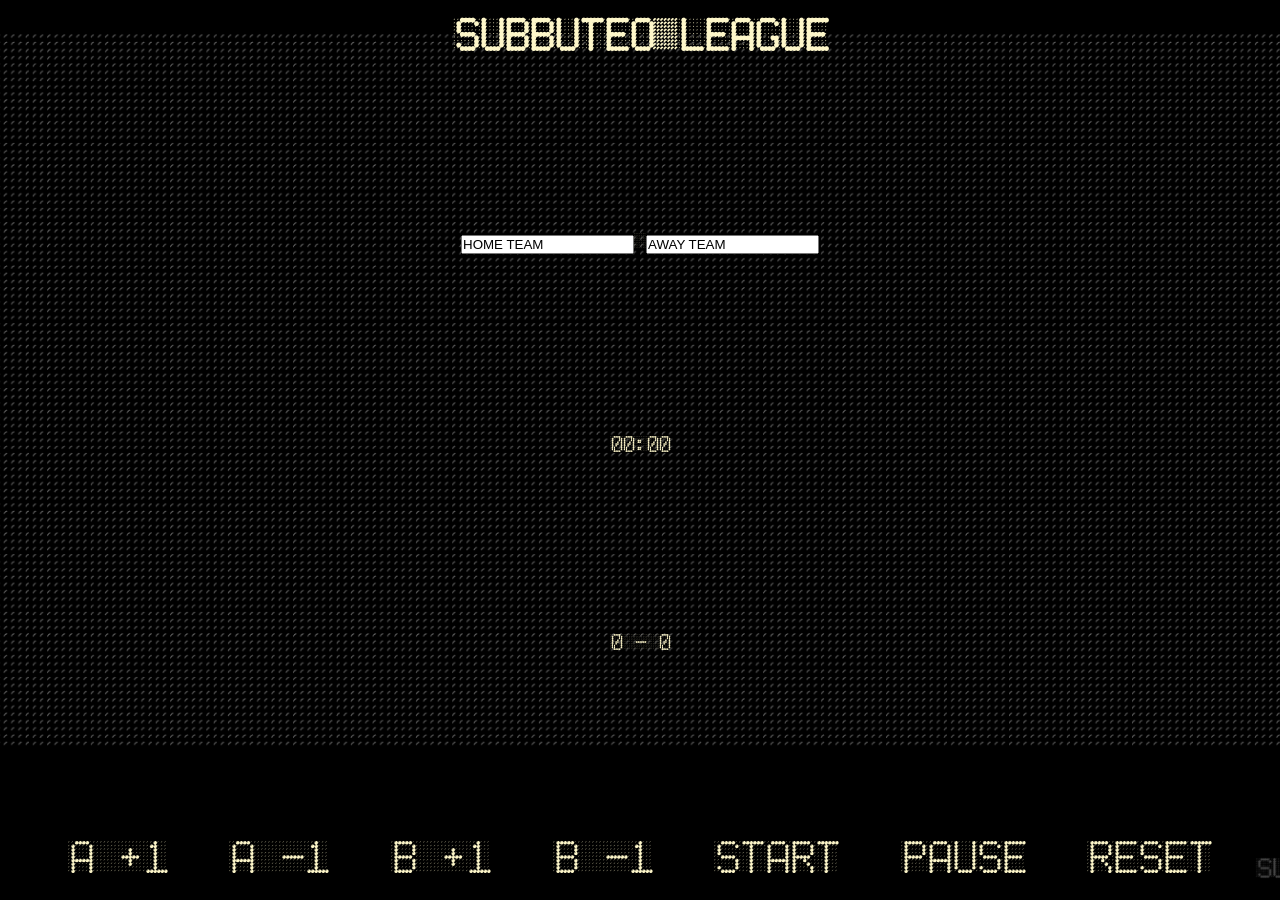
==== index.html @ 5cb51c79 "Add files via upload" ====
<!DOCTYPE html>
<html lang="en">
<head>
  <meta charset="UTF-8" />
  <meta name="viewport" content="width=device-width, initial-scale=1.0" />
  <title>Subbuteo Scoreboard</title>
  <meta name="theme-color" content="#000000" />
  <link rel="manifest" href="manifest.json" />
  <link rel="icon" href="icon-192.png" />
  <style>
    @font-face {
      font-family: 'LEDReversed';
      src: url('LED_BOARD_REVERSED.ttf') format('truetype');
    }

    * {
      box-sizing: border-box;
      margin: 0;
      padding: 0;
    }

    html, body {
      height: 100vh;
      width: 100vw;
      background: black url('background.png') no-repeat center center fixed;
      background-size: cover;
      font-family: 'LEDReversed', monospace;
      color: #fdf6c9;
      display: flex;
      flex-direction: column;
      justify-content: space-between;
      align-items: center;
      overflow: hidden;
    }

    #scoreboard {
      display: flex;
      flex-direction: column;
      align-items: center;
      justify-content: space-between;
      width: 100vw;
      height: 100vh;
      padding: 2vh;
    }

    .controls {
      display: flex;
      flex-wrap: wrap;
      justify-content: center;
      gap: 2vw;
    }

    button {
      font-size: 3.5vh;
      padding: 1vh 2vh;
      background: transparent;
      border: none;
      color: #fdf6c9;
      font-family: 'LEDReversed', monospace;
    }
  </style>
</head>
<body>
  <div id="scoreboard">
    <h1>SUBBUTEO LEAGUE</h1>
    <div>
      <input type="text" value="HOME TEAM" maxlength="15" />
      <input type="text" value="AWAY TEAM" maxlength="15" />
    </div>
    <div>
      <span>00:00</span>
    </div>
    <div>
      <span>0</span> - <span>0</span>
    </div>
    <div class="controls">
      <button>A +1</button>
      <button>A -1</button>
      <button>B +1</button>
      <button>B -1</button>
      <button>Start</button>
      <button>Pause</button>
      <button>Reset</button>
    </div>
  </div>
</body>
</html>
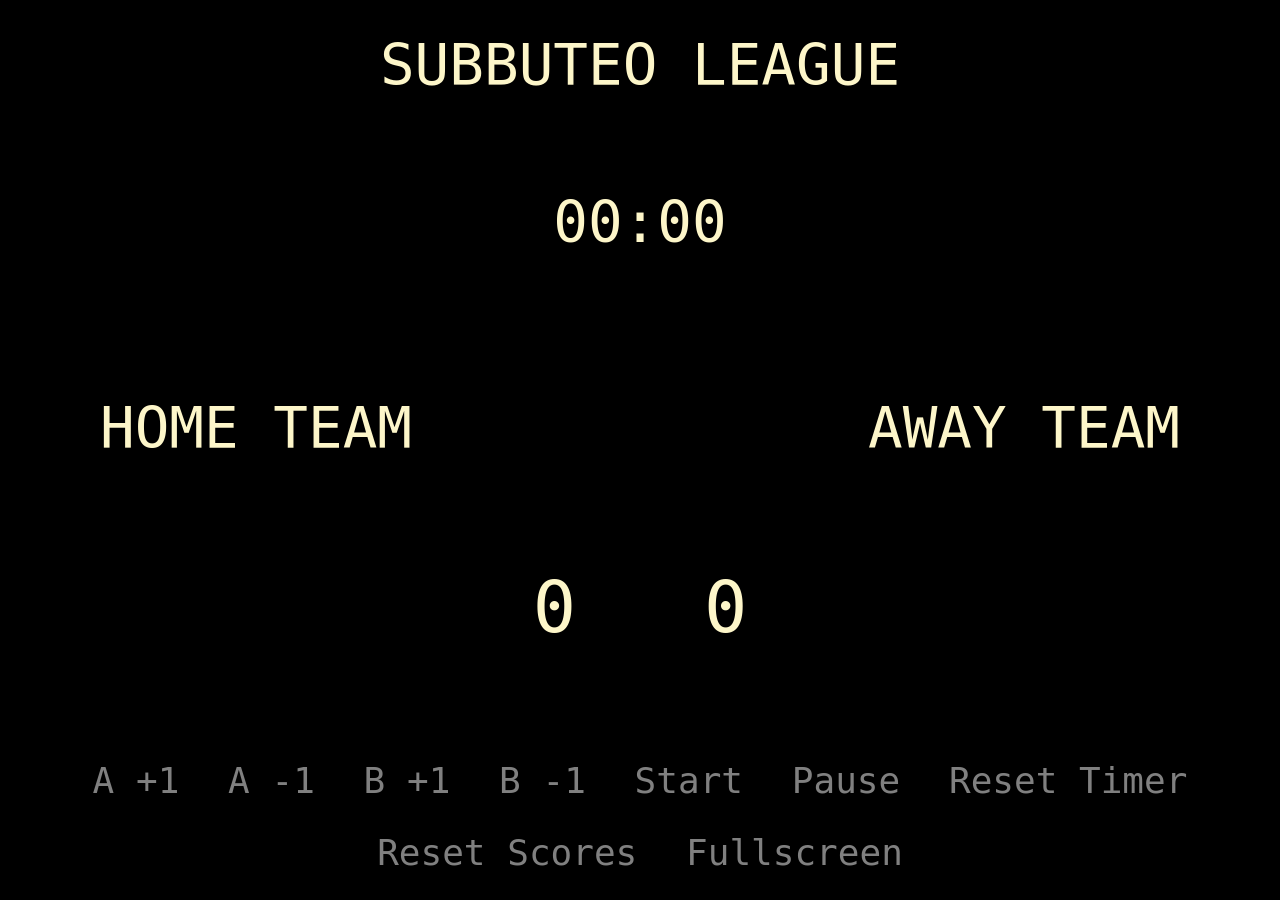
==== commit b8b223a0: "Update index.html" ====
--- a/index.html
+++ b/index.html
@@ -1,87 +1,238 @@
 <!DOCTYPE html>
 <html lang="en">
 <head>
-  <meta charset="UTF-8" />
-  <meta name="viewport" content="width=device-width, initial-scale=1.0" />
-  <title>Subbuteo Scoreboard</title>
-  <meta name="theme-color" content="#000000" />
-  <link rel="manifest" href="manifest.json" />
-  <link rel="icon" href="icon-192.png" />
+    <meta charset="UTF-8">
+  <meta name="viewport" content="width=device-width, initial-scale=1.0, maximum-scale=1.0, user-scalable=no">
+  <title>subbuteostadium.com scoreboard</title>
   <style>
     @font-face {
-      font-family: 'LEDReversed';
-      src: url('LED_BOARD_REVERSED.ttf') format('truetype');
-    }
+  font-family: 'LEDReversed';
+  src: url('https://cdn.shopify.com/s/files/1/0267/8394/0713/files/LED_BOARD_REVERSED.ttf?v=1748448612') format('truetype');
+  font-weight: normal;
+  font-style: normal;
+  font-display: swap;
+}
 
     * {
       box-sizing: border-box;
+    }
+
+    html, body {
       margin: 0;
       padding: 0;
-    }
-
-    html, body {
+      width: 100%;
       height: 100vh;
-      width: 100vw;
-      background: black url('background.png') no-repeat center center fixed;
+      overflow: hidden;
+      position: fixed;
+      background: black url('https://cdn.shopify.com/s/files/1/0267/8394/0713/files/Back_ground_plain.png?v=1748466804') no-repeat center center fixed;
       background-size: cover;
       font-family: 'LEDReversed', monospace;
-      color: #fdf6c9;
-      display: flex;
-      flex-direction: column;
-      justify-content: space-between;
-      align-items: center;
-      overflow: hidden;
-    }
-
-    #scoreboard {
+      color: #fdf6c9;}
+
+    #overlay {
+      position: absolute;
+      top: 0;
+      left: 0;
+      width: 100vw;
+      height: 100vh;
       display: flex;
       flex-direction: column;
       align-items: center;
       justify-content: space-between;
+      padding: 2vh;
+    }
+
+    .header {
+      font-size: 8vh;
+      text-align: center;
+    }
+
+    #timerDisplay {
+      font-size: 8vh;
+      margin-top: 1vh;
+    }
+
+    .teams {
+      display: flex;
+      justify-content: space-between;
       width: 100vw;
-      height: 100vh;
-      padding: 2vh;
-    }
-
-    .controls {
-      display: flex;
-      flex-wrap: wrap;
-      justify-content: center;
-      gap: 2vw;
-    }
-
-    button {
-      font-size: 3.5vh;
-      padding: 1vh 2vh;
+      font-size: 8vh;
+    }
+
+    .teams input {
       background: transparent;
       border: none;
       color: #fdf6c9;
+      font-size: 6.4vh;
       font-family: 'LEDReversed', monospace;
+      text-align: center;
+      width: 40vw;
+      max-width: 40vw;
+      overflow: hidden;
+      text-overflow: ellipsis;
+      white-space: nowrap;
+    }
+
+    .scores {
+      display: flex;
+      justify-content: center;
+      gap: 10vw;
+      width: 80vw;
+      font-size: 8vh;
+    }
+
+    .controls {
+      display: flex;
+      flex-wrap: wrap;
+      gap: 1vw;
+      justify-content: center;
+    }
+
+    button {
+      padding: 1vh 2vh;
+      font-size: 4vh;
+      background: transparent;
+      color: grey;
+      border: none;
+      font-family: 'LEDReversed', monospace;
+    }
+
+    @media screen and (orientation: portrait) {
+      body::before {
+        content: "Please rotate your device to landscape mode.";
+        position: fixed;
+        top: 0;
+        left: 0;
+        width: 100vw;
+        height: 100vh;
+        background: black;
+        color: #fdf6c9;
+        font-size: 5vw;
+        display: flex;
+        align-items: center;
+        justify-content: center;
+        z-index: 9999;
+        text-align: center;
+        padding: 20px;
+      }
+      #overlay {
+        display: none !important;
+      }
     }
   </style>
 </head>
 <body>
-  <div id="scoreboard">
-    <h1>SUBBUTEO LEAGUE</h1>
-    <div>
-      <input type="text" value="HOME TEAM" maxlength="15" />
-      <input type="text" value="AWAY TEAM" maxlength="15" />
-    </div>
-    <div>
-      <span>00:00</span>
-    </div>
-    <div>
-      <span>0</span> - <span>0</span>
+  <div id="overlay">
+    <div class="header"><input type="text" id="leagueTitle" value="SUBBUTEO LEAGUE" maxlength="30" style="background:transparent; border:none; color:#fdf6c9; font-size:6.4vh; text-align:center; font-family: 'LEDReversed', monospace; width: 90vw; max-width: 90vw; min-width: 60vw; padding: 0 1vw; margin-bottom: 2vh;" onchange="this.value = this.value.toUpperCase();">
+    <div id="timerDisplay" style="margin-top: 8vh; margin-bottom: 4vh; font-size: 6.4vh;">00:00</div>
+    </div>
+    <div class="teams">
+      <input type="text" id="teamAName" value="HOME TEAM" maxlength="15" onchange="updateTeamName('A')">
+      <input type="text" id="teamBName" value="AWAY TEAM" maxlength="15" onchange="updateTeamName('B')">
+    </div>
+    <div class="scores">
+      <div id="scoreA" style="text-align:center;">0</div>
+      <div id="scoreB" style="text-align:center;">0</div>
     </div>
     <div class="controls">
-      <button>A +1</button>
-      <button>A -1</button>
-      <button>B +1</button>
-      <button>B -1</button>
-      <button>Start</button>
-      <button>Pause</button>
-      <button>Reset</button>
+      <button onclick="updateScore('A', 1)">A +1</button>
+      <button onclick="updateScore('A', -1)">A -1</button>
+      <button onclick="updateScore('B', 1)">B +1</button>
+      <button onclick="updateScore('B', -1)">B -1</button>
+      <button onclick="startTimer()">Start</button>
+      <button onclick="pauseTimer()">Pause</button>
+      <button onclick="resetTimer()">Reset Timer</button>
+      <button onclick="resetScores()">Reset Scores</button>
+      <button onclick="toggleFullScreen()">Fullscreen</button>
     </div>
   </div>
+
+  <audio id="cheerSound" src="https://cdn.shopify.com/s/files/1/0267/8394/0713/files/Big-crowd-cheering.mp3?v=1748455337"></audio>
+  <audio id="whistleSound" src="https://cdn.shopify.com/s/files/1/0267/8394/0713/files/referee-blowing-whistle-sound-effect.mp3?v=1748448611"></audio>
+
+  <script>
+    let scoreA = 0;
+    let scoreB = 0;
+    let timer = null;
+    let seconds = 0;
+
+    function updateScore(team, value) {
+      if (team === 'A') {
+        scoreA = Math.max(0, scoreA + value);
+        document.getElementById('scoreA').textContent = scoreA;
+      } else {
+        scoreB = Math.max(0, scoreB + value);
+        document.getElementById('scoreB').textContent = scoreB;
+      }
+      document.getElementById('cheerSound').play();
+    }
+
+    function resetScores() {
+      scoreA = 0;
+      scoreB = 0;
+      document.getElementById('scoreA').textContent = 0;
+      document.getElementById('scoreB').textContent = 0;
+    }
+
+    function updateTimerDisplay() {
+      const minutes = String(Math.floor(seconds / 60)).padStart(2, '0');
+      const secs = String(seconds % 60).padStart(2, '0');
+      document.getElementById('timerDisplay').textContent = `${minutes}:${secs}`;
+    }
+
+    function startTimer() {
+      if (timer) return;
+      const whistle = document.getElementById('whistleSound');
+      whistle.currentTime = 0;
+      whistle.play();
+      timer = setInterval(() => {
+        seconds++;
+        updateTimerDisplay();
+      }, 1000);
+    }
+
+    function pauseTimer() {
+      clearInterval(timer);
+      timer = null;
+      const whistle = document.getElementById('whistleSound');
+      whistle.currentTime = 0;
+      whistle.play();
+    }
+
+    function resetTimer() {
+      clearInterval(timer);
+      timer = null;
+      seconds = 0;
+      updateTimerDisplay();
+    }
+
+    function toggleFullScreen() {
+      if (!document.fullscreenElement) {
+        document.documentElement.requestFullscreen();
+      } else {
+        if (document.exitFullscreen) {
+          document.exitFullscreen();
+        }
+      }
+    }
+
+    function updateTeamName(team) {
+      const input = document.getElementById(`team${team}Name`);
+      input.value = input.value.toUpperCase();
+    }
+
+    function updateDigitalClock() {
+      const now = new Date();
+      const h = String(now.getHours()).padStart(2, '0');
+      const m = String(now.getMinutes()).padStart(2, '0');
+      const s = String(now.getSeconds()).padStart(2, '0');
+      document.getElementById("analogClock").textContent = `${h}:${m}:${s}`;
+    }
+
+    window.onload = () => {
+      setInterval(updateDigitalClock, 1000);
+      updateTimerDisplay();
+    }
+  </script>
 </body>
 </html>
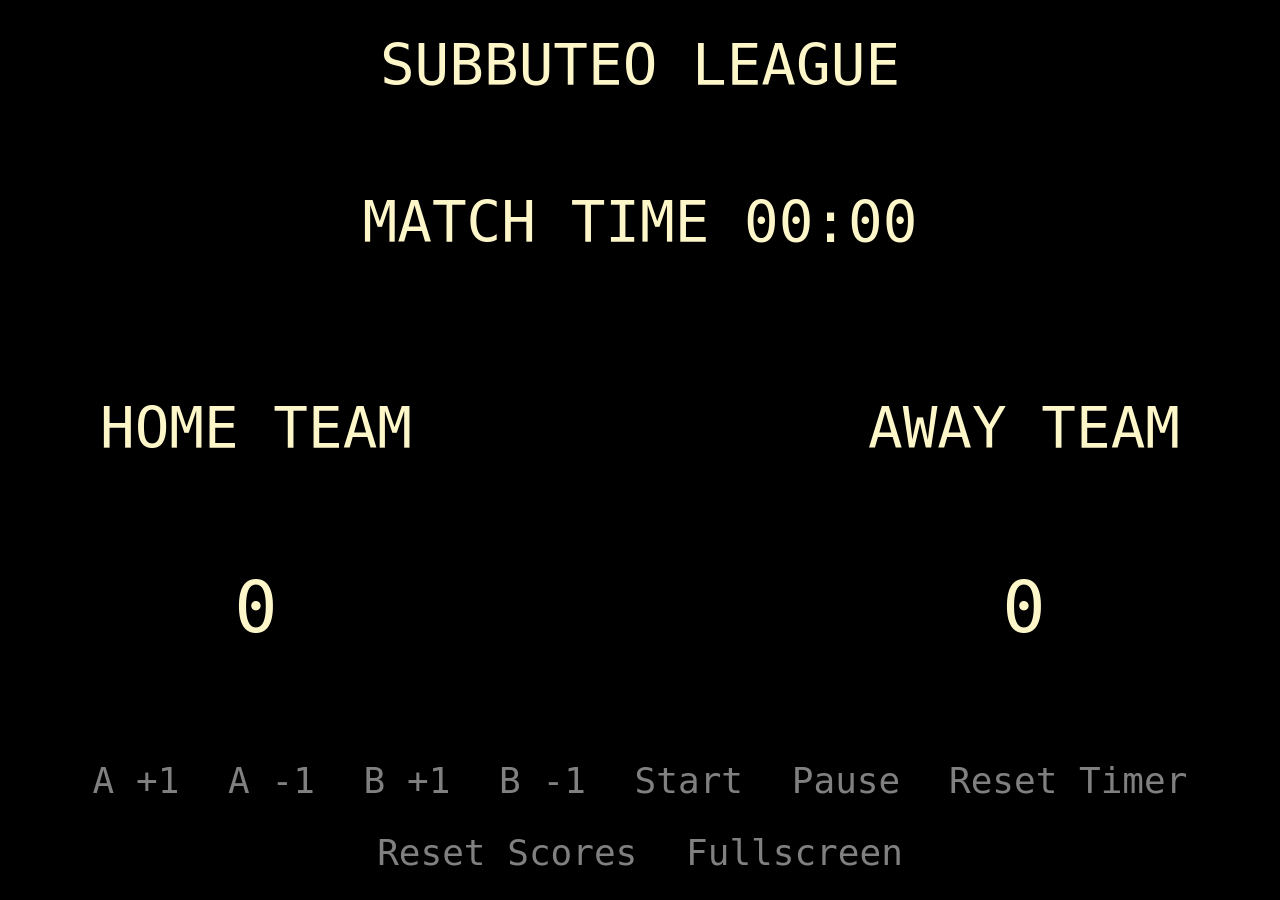
==== commit c4080267: "Add files via upload" ====
--- a/index.html
+++ b/index.html
@@ -1,238 +1,250 @@
-<!DOCTYPE html>
-<html lang="en">
-<head>
-    <meta charset="UTF-8">
-  <meta name="viewport" content="width=device-width, initial-scale=1.0, maximum-scale=1.0, user-scalable=no">
-  <title>subbuteostadium.com scoreboard</title>
-  <style>
-    @font-face {
-  font-family: 'LEDReversed';
-  src: url('https://cdn.shopify.com/s/files/1/0267/8394/0713/files/LED_BOARD_REVERSED.ttf?v=1748448612') format('truetype');
-  font-weight: normal;
-  font-style: normal;
-  font-display: swap;
-}
-
-    * {
-      box-sizing: border-box;
-    }
-
-    html, body {
-      margin: 0;
-      padding: 0;
-      width: 100%;
-      height: 100vh;
-      overflow: hidden;
-      position: fixed;
-      background: black url('https://cdn.shopify.com/s/files/1/0267/8394/0713/files/Back_ground_plain.png?v=1748466804') no-repeat center center fixed;
-      background-size: cover;
-      font-family: 'LEDReversed', monospace;
-      color: #fdf6c9;}
-
-    #overlay {
-      position: absolute;
-      top: 0;
-      left: 0;
-      width: 100vw;
-      height: 100vh;
-      display: flex;
-      flex-direction: column;
-      align-items: center;
-      justify-content: space-between;
-      padding: 2vh;
-    }
-
-    .header {
-      font-size: 8vh;
-      text-align: center;
-    }
-
-    #timerDisplay {
-      font-size: 8vh;
-      margin-top: 1vh;
-    }
-
-    .teams {
-      display: flex;
-      justify-content: space-between;
-      width: 100vw;
-      font-size: 8vh;
-    }
-
-    .teams input {
-      background: transparent;
-      border: none;
-      color: #fdf6c9;
-      font-size: 6.4vh;
-      font-family: 'LEDReversed', monospace;
-      text-align: center;
-      width: 40vw;
-      max-width: 40vw;
-      overflow: hidden;
-      text-overflow: ellipsis;
-      white-space: nowrap;
-    }
-
-    .scores {
-      display: flex;
-      justify-content: center;
-      gap: 10vw;
-      width: 80vw;
-      font-size: 8vh;
-    }
-
-    .controls {
-      display: flex;
-      flex-wrap: wrap;
-      gap: 1vw;
-      justify-content: center;
-    }
-
-    button {
-      padding: 1vh 2vh;
-      font-size: 4vh;
-      background: transparent;
-      color: grey;
-      border: none;
-      font-family: 'LEDReversed', monospace;
-    }
-
-    @media screen and (orientation: portrait) {
-      body::before {
-        content: "Please rotate your device to landscape mode.";
-        position: fixed;
-        top: 0;
-        left: 0;
-        width: 100vw;
-        height: 100vh;
-        background: black;
-        color: #fdf6c9;
-        font-size: 5vw;
-        display: flex;
-        align-items: center;
-        justify-content: center;
-        z-index: 9999;
-        text-align: center;
-        padding: 20px;
-      }
-      #overlay {
-        display: none !important;
-      }
-    }
-  </style>
-</head>
-<body>
-  <div id="overlay">
-    <div class="header"><input type="text" id="leagueTitle" value="SUBBUTEO LEAGUE" maxlength="30" style="background:transparent; border:none; color:#fdf6c9; font-size:6.4vh; text-align:center; font-family: 'LEDReversed', monospace; width: 90vw; max-width: 90vw; min-width: 60vw; padding: 0 1vw; margin-bottom: 2vh;" onchange="this.value = this.value.toUpperCase();">
-    <div id="timerDisplay" style="margin-top: 8vh; margin-bottom: 4vh; font-size: 6.4vh;">00:00</div>
-    </div>
-    <div class="teams">
-      <input type="text" id="teamAName" value="HOME TEAM" maxlength="15" onchange="updateTeamName('A')">
-      <input type="text" id="teamBName" value="AWAY TEAM" maxlength="15" onchange="updateTeamName('B')">
-    </div>
-    <div class="scores">
-      <div id="scoreA" style="text-align:center;">0</div>
-      <div id="scoreB" style="text-align:center;">0</div>
-    </div>
-    <div class="controls">
-      <button onclick="updateScore('A', 1)">A +1</button>
-      <button onclick="updateScore('A', -1)">A -1</button>
-      <button onclick="updateScore('B', 1)">B +1</button>
-      <button onclick="updateScore('B', -1)">B -1</button>
-      <button onclick="startTimer()">Start</button>
-      <button onclick="pauseTimer()">Pause</button>
-      <button onclick="resetTimer()">Reset Timer</button>
-      <button onclick="resetScores()">Reset Scores</button>
-      <button onclick="toggleFullScreen()">Fullscreen</button>
-    </div>
-  </div>
-
-  <audio id="cheerSound" src="https://cdn.shopify.com/s/files/1/0267/8394/0713/files/Big-crowd-cheering.mp3?v=1748455337"></audio>
-  <audio id="whistleSound" src="https://cdn.shopify.com/s/files/1/0267/8394/0713/files/referee-blowing-whistle-sound-effect.mp3?v=1748448611"></audio>
-
-  <script>
-    let scoreA = 0;
-    let scoreB = 0;
-    let timer = null;
-    let seconds = 0;
-
-    function updateScore(team, value) {
-      if (team === 'A') {
-        scoreA = Math.max(0, scoreA + value);
-        document.getElementById('scoreA').textContent = scoreA;
-      } else {
-        scoreB = Math.max(0, scoreB + value);
-        document.getElementById('scoreB').textContent = scoreB;
-      }
-      document.getElementById('cheerSound').play();
-    }
-
-    function resetScores() {
-      scoreA = 0;
-      scoreB = 0;
-      document.getElementById('scoreA').textContent = 0;
-      document.getElementById('scoreB').textContent = 0;
-    }
-
-    function updateTimerDisplay() {
-      const minutes = String(Math.floor(seconds / 60)).padStart(2, '0');
-      const secs = String(seconds % 60).padStart(2, '0');
-      document.getElementById('timerDisplay').textContent = `${minutes}:${secs}`;
-    }
-
-    function startTimer() {
-      if (timer) return;
-      const whistle = document.getElementById('whistleSound');
-      whistle.currentTime = 0;
-      whistle.play();
-      timer = setInterval(() => {
-        seconds++;
-        updateTimerDisplay();
-      }, 1000);
-    }
-
-    function pauseTimer() {
-      clearInterval(timer);
-      timer = null;
-      const whistle = document.getElementById('whistleSound');
-      whistle.currentTime = 0;
-      whistle.play();
-    }
-
-    function resetTimer() {
-      clearInterval(timer);
-      timer = null;
-      seconds = 0;
-      updateTimerDisplay();
-    }
-
-    function toggleFullScreen() {
-      if (!document.fullscreenElement) {
-        document.documentElement.requestFullscreen();
-      } else {
-        if (document.exitFullscreen) {
-          document.exitFullscreen();
-        }
-      }
-    }
-
-    function updateTeamName(team) {
-      const input = document.getElementById(`team${team}Name`);
-      input.value = input.value.toUpperCase();
-    }
-
-    function updateDigitalClock() {
-      const now = new Date();
-      const h = String(now.getHours()).padStart(2, '0');
-      const m = String(now.getMinutes()).padStart(2, '0');
-      const s = String(now.getSeconds()).padStart(2, '0');
-      document.getElementById("analogClock").textContent = `${h}:${m}:${s}`;
-    }
-
-    window.onload = () => {
-      setInterval(updateDigitalClock, 1000);
-      updateTimerDisplay();
-    }
-  </script>
-</body>
-</html>
+<!DOCTYPE html>
+<html lang="en">
+<head>
+    <meta charset="UTF-8">
+  <meta name="viewport" content="width=device-width, initial-scale=1.0, maximum-scale=1.0, user-scalable=no">
+  <title>subbuteostadium.com scoreboard</title>
+  <style>
+    @font-face {
+  font-family: 'LEDReversed';
+  src: url('https://cdn.shopify.com/s/files/1/0267/8394/0713/files/LED_BOARD_REVERSED.ttf?v=1748448612') format('truetype');
+  font-weight: normal;
+  font-style: normal;
+  font-display: swap;
+}
+
+    * {
+      box-sizing: border-box;
+    }
+
+    html, body {
+      margin: 0;
+      padding: 0;
+      width: 100%;
+      height: 100vh;
+      overflow: hidden;
+      position: fixed;
+      background: black url('https://cdn.shopify.com/s/files/1/0267/8394/0713/files/Back_ground_plain.png?v=1748466804') no-repeat center center fixed;
+      background-size: cover;
+      font-family: 'LEDReversed', monospace;
+      color: #fdf6c9;}
+
+    #overlay {
+      position: absolute;
+      top: 0;
+      left: 0;
+      width: 100vw;
+      height: 100vh;
+      display: flex;
+      flex-direction: column;
+      align-items: center;
+      justify-content: space-between;
+      padding: 2vh;
+    }
+
+    .header {
+      font-size: 8vh;
+      text-align: center;
+    }
+
+    #timerDisplay {
+      font-size: 8vh;
+      margin-top: 1vh;
+    }
+
+    .teams {
+      display: flex;
+      justify-content: space-between;
+      width: 100vw;
+      font-size: 8vh;
+    }
+
+    .teams input {
+      background: transparent;
+      border: none;
+      color: #fdf6c9;
+      font-size: 6.4vh;
+      font-family: 'LEDReversed', monospace;
+      text-align: center;
+      width: 40vw;
+      max-width: 40vw;
+      overflow: hidden;
+      text-overflow: ellipsis;
+      white-space: nowrap;
+    }
+
+    .scores {
+      display: flex;
+      justify-content: center;
+      gap: 10vw;
+      width: 80vw;
+      font-size: 8vh;
+    }
+
+    .controls {
+      display: flex;
+      flex-wrap: wrap;
+      gap: 1vw;
+      justify-content: center;
+    }
+
+    #analogClock {
+      position: fixed;
+      top: 10vh;
+      right: 6vw;
+      font-size: 3.5vh;
+      color: #fdf6c9;
+      font-family: 'LEDReversed', monospace;
+      z-index: 9999;
+      pointer-events: none;
+    }
+
+    button {
+      padding: 1vh 2vh;
+      font-size: 4vh;
+      background: transparent;
+      color: grey;
+      border: none;
+      font-family: 'LEDReversed', monospace;
+    }
+
+    @media screen and (orientation: portrait) {
+      body::before {
+        content: "Please rotate your device to landscape mode.";
+        position: fixed;
+        top: 0;
+        left: 0;
+        width: 100vw;
+        height: 100vh;
+        background: black;
+        color: #fdf6c9;
+        font-size: 5vw;
+        display: flex;
+        align-items: center;
+        justify-content: center;
+        z-index: 9999;
+        text-align: center;
+        padding: 20px;
+      }
+      #overlay {
+        display: none !important;
+      }
+    }
+  </style>
+</head>
+<body>
+  <div id="analogClock"></div>
+  <div id="overlay">
+    <div class="header"><input type="text" id="leagueTitle" value="SUBBUTEO LEAGUE" maxlength="30" style="background:transparent; border:none; color:#fdf6c9; font-size:6.4vh; text-align:center; font-family: 'LEDReversed', monospace; width: 90vw; max-width: 90vw; min-width: 60vw; padding: 0 1vw; margin-bottom: 2vh;" onchange="this.value = this.value.toUpperCase();">
+    <div id="timerDisplay" style="margin-top: 8vh; margin-bottom: 4vh; font-size: 6.4vh;">MATCH TIME 00:00</div>
+    </div>
+    <div class="teams">
+      <input type="text" id="teamAName" value="HOME TEAM" maxlength="15" onchange="updateTeamName('A')">
+      <input type="text" id="teamBName" value="AWAY TEAM" maxlength="15" onchange="updateTeamName('B')">
+    </div>
+    <div class="scores" style="display: flex; justify-content: space-between; width: 100vw; font-size: 8vh;">
+  <div id="scoreA" style="text-align: center; width: 40vw;">0</div>
+  <div id="scoreB" style="text-align: center; width: 40vw;">0</div>
+</div>
+    <div class="controls">
+      <button onclick="updateScore('A', 1)">A +1</button>
+      <button onclick="updateScore('A', -1)">A -1</button>
+      <button onclick="updateScore('B', 1)">B +1</button>
+      <button onclick="updateScore('B', -1)">B -1</button>
+      <button onclick="startTimer()">Start</button>
+      <button onclick="pauseTimer()">Pause</button>
+      <button onclick="resetTimer()">Reset Timer</button>
+      <button onclick="resetScores()">Reset Scores</button>
+      <button onclick="toggleFullScreen()">Fullscreen</button>
+    </div>
+  </div>
+
+  <audio id="cheerSound" src="https://cdn.shopify.com/s/files/1/0267/8394/0713/files/Big-crowd-cheering.mp3?v=1748455337"></audio>
+  <audio id="whistleSound" src="https://cdn.shopify.com/s/files/1/0267/8394/0713/files/referee-blowing-whistle-sound-effect.mp3?v=1748448611"></audio>
+
+  <script>
+    let scoreA = 0;
+    let scoreB = 0;
+    let timer = null;
+    let seconds = 0;
+
+    function updateScore(team, value) {
+      if (team === 'A') {
+        scoreA = Math.max(0, scoreA + value);
+        document.getElementById('scoreA').textContent = scoreA;
+      } else {
+        scoreB = Math.max(0, scoreB + value);
+        document.getElementById('scoreB').textContent = scoreB;
+      }
+      document.getElementById('cheerSound').play();
+    }
+
+    function resetScores() {
+      scoreA = 0;
+      scoreB = 0;
+      document.getElementById('scoreA').textContent = 0;
+      document.getElementById('scoreB').textContent = 0;
+    }
+
+    function updateTimerDisplay() {
+      const minutes = String(Math.floor(seconds / 60)).padStart(2, '0');
+      const secs = String(seconds % 60).padStart(2, '0');
+      document.getElementById('timerDisplay').textContent = `MATCH TIME ${minutes}:${secs}`;
+    }
+
+    function startTimer() {
+      if (timer) return;
+      const whistle = document.getElementById('whistleSound');
+      whistle.currentTime = 0;
+      whistle.play();
+      timer = setInterval(() => {
+        seconds++;
+        updateTimerDisplay();
+      }, 1000);
+    }
+
+    function pauseTimer() {
+      clearInterval(timer);
+      timer = null;
+      const whistle = document.getElementById('whistleSound');
+      whistle.currentTime = 0;
+      whistle.play();
+    }
+
+    function resetTimer() {
+      clearInterval(timer);
+      timer = null;
+      seconds = 0;
+      updateTimerDisplay();
+    }
+
+    function toggleFullScreen() {
+      if (!document.fullscreenElement) {
+        document.documentElement.requestFullscreen();
+      } else {
+        if (document.exitFullscreen) {
+          document.exitFullscreen();
+        }
+      }
+    }
+
+    function updateTeamName(team) {
+      const input = document.getElementById(`team${team}Name`);
+      input.value = input.value.toUpperCase();
+    }
+
+    function updateDigitalClock() {
+      const now = new Date();
+      const h = String(now.getHours()).padStart(2, '0');
+      const m = String(now.getMinutes()).padStart(2, '0');
+      const s = String(now.getSeconds()).padStart(2, '0');
+      document.getElementById("analogClock").textContent = `${h}:${m}:${s}`;
+    }
+
+    window.onload = () => {
+      setInterval(updateDigitalClock, 1000);
+      updateTimerDisplay();
+    }
+  </script>
+</body>
+</html>
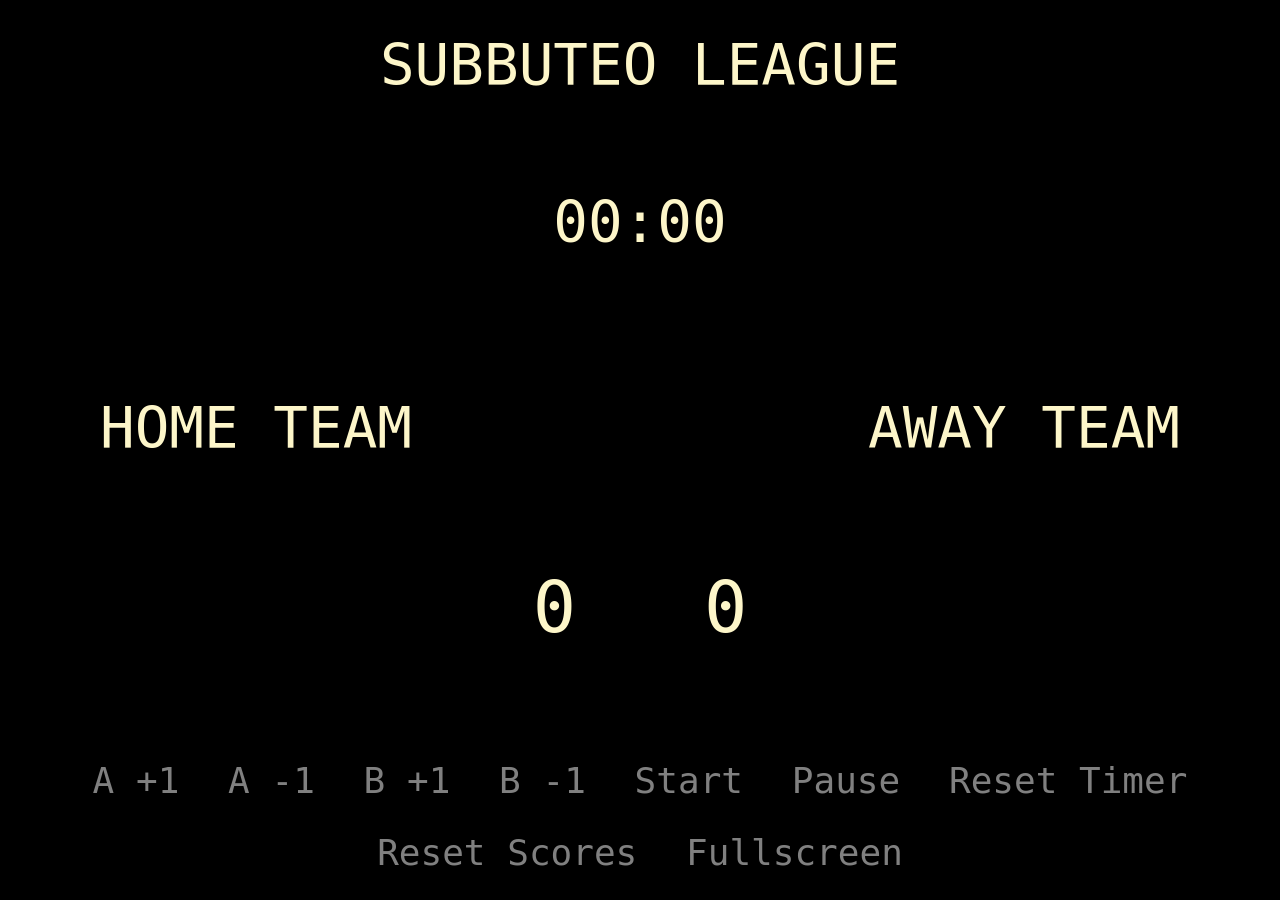
==== commit e3b52263: "Add files via upload" ====
--- a/index.html
+++ b/index.html
@@ -7,7 +7,7 @@
   <style>
     @font-face {
   font-family: 'LEDReversed';
-  src: url('https://cdn.shopify.com/s/files/1/0267/8394/0713/files/LED_BOARD_REVERSED.ttf?v=1748448612') format('truetype');
+  src: url('https://github.com/hogron66/subbuteo-scoreboard/blob/main/LED_BOARD_REVERSED.ttf') format('truetype');
   font-weight: normal;
   font-style: normal;
   font-display: swap;
@@ -24,7 +24,7 @@
       height: 100vh;
       overflow: hidden;
       position: fixed;
-      background: black url('https://cdn.shopify.com/s/files/1/0267/8394/0713/files/Back_ground_plain.png?v=1748466804') no-repeat center center fixed;
+      background: black url('https://github.com/hogron66/subbuteo-scoreboard/blob/main/background.png') no-repeat center center fixed;
       background-size: cover;
       font-family: 'LEDReversed', monospace;
       color: #fdf6c9;}
@@ -86,17 +86,6 @@
       flex-wrap: wrap;
       gap: 1vw;
       justify-content: center;
-    }
-
-    #analogClock {
-      position: fixed;
-      top: 10vh;
-      right: 6vw;
-      font-size: 3.5vh;
-      color: #fdf6c9;
-      font-family: 'LEDReversed', monospace;
-      z-index: 9999;
-      pointer-events: none;
     }
 
     button {
@@ -133,19 +122,18 @@
   </style>
 </head>
 <body>
-  <div id="analogClock"></div>
   <div id="overlay">
     <div class="header"><input type="text" id="leagueTitle" value="SUBBUTEO LEAGUE" maxlength="30" style="background:transparent; border:none; color:#fdf6c9; font-size:6.4vh; text-align:center; font-family: 'LEDReversed', monospace; width: 90vw; max-width: 90vw; min-width: 60vw; padding: 0 1vw; margin-bottom: 2vh;" onchange="this.value = this.value.toUpperCase();">
-    <div id="timerDisplay" style="margin-top: 8vh; margin-bottom: 4vh; font-size: 6.4vh;">MATCH TIME 00:00</div>
+    <div id="timerDisplay" style="margin-top: 8vh; margin-bottom: 4vh; font-size: 6.4vh;">00:00</div>
     </div>
     <div class="teams">
       <input type="text" id="teamAName" value="HOME TEAM" maxlength="15" onchange="updateTeamName('A')">
       <input type="text" id="teamBName" value="AWAY TEAM" maxlength="15" onchange="updateTeamName('B')">
     </div>
-    <div class="scores" style="display: flex; justify-content: space-between; width: 100vw; font-size: 8vh;">
-  <div id="scoreA" style="text-align: center; width: 40vw;">0</div>
-  <div id="scoreB" style="text-align: center; width: 40vw;">0</div>
-</div>
+    <div class="scores">
+      <div id="scoreA" style="text-align:center;">0</div>
+      <div id="scoreB" style="text-align:center;">0</div>
+    </div>
     <div class="controls">
       <button onclick="updateScore('A', 1)">A +1</button>
       <button onclick="updateScore('A', -1)">A -1</button>
@@ -159,8 +147,8 @@
     </div>
   </div>
 
-  <audio id="cheerSound" src="https://cdn.shopify.com/s/files/1/0267/8394/0713/files/Big-crowd-cheering.mp3?v=1748455337"></audio>
-  <audio id="whistleSound" src="https://cdn.shopify.com/s/files/1/0267/8394/0713/files/referee-blowing-whistle-sound-effect.mp3?v=1748448611"></audio>
+  <audio id="cheerSound" src="https://github.com/hogron66/subbuteo-scoreboard/blob/main/Big-crowd-cheering.mp3"></audio>
+  <audio id="whistleSound" src="https://github.com/hogron66/subbuteo-scoreboard/blob/main/referee-blowing-whistle-sound-effect.mp3"></audio>
 
   <script>
     let scoreA = 0;
@@ -189,7 +177,7 @@
     function updateTimerDisplay() {
       const minutes = String(Math.floor(seconds / 60)).padStart(2, '0');
       const secs = String(seconds % 60).padStart(2, '0');
-      document.getElementById('timerDisplay').textContent = `MATCH TIME ${minutes}:${secs}`;
+      document.getElementById('timerDisplay').textContent = `${minutes}:${secs}`;
     }
 
     function startTimer() {
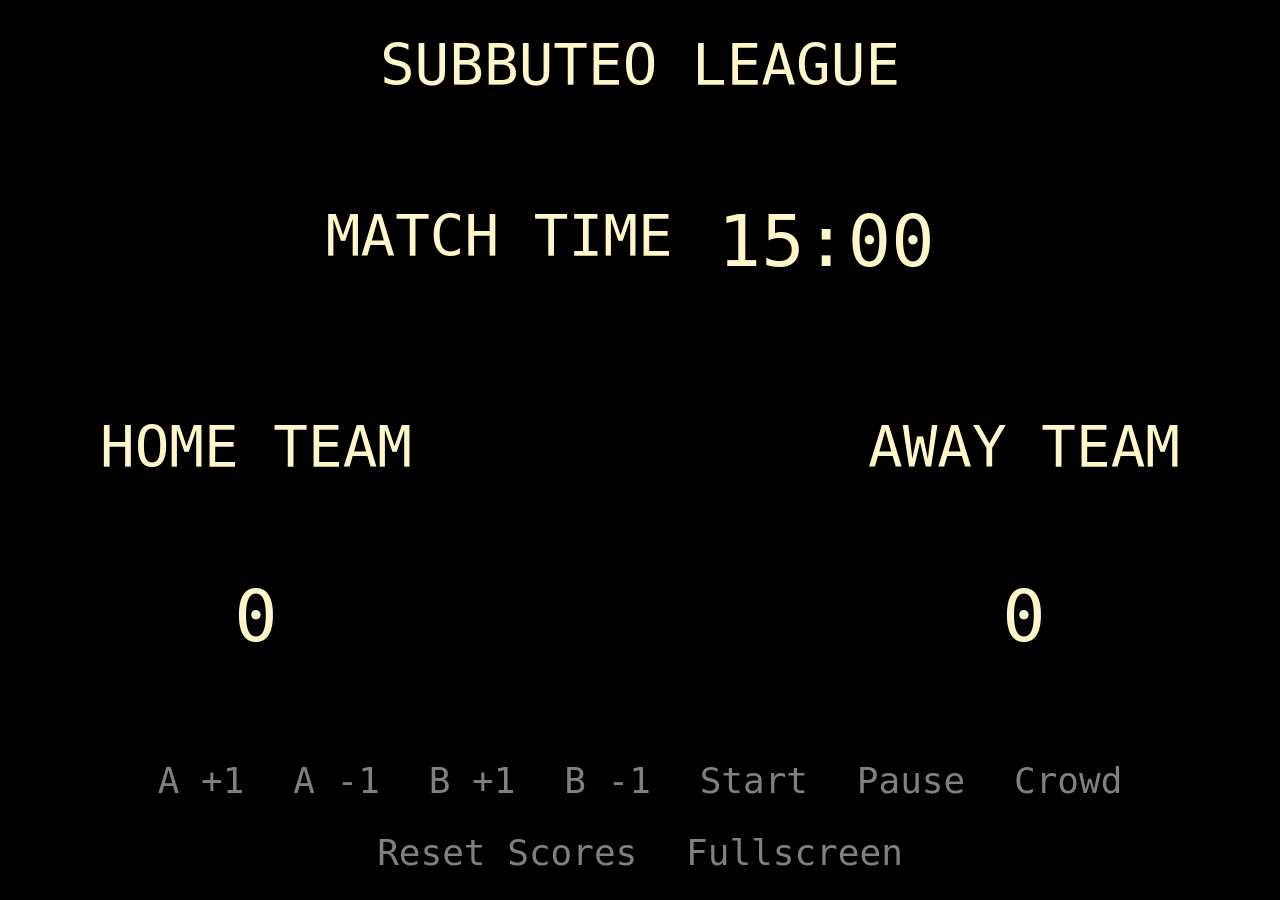
==== commit b4e55a5d: "Rename Subbuteo_Scoreboard_timer_v2.html to index.html" ====
--- a/index.html
+++ b/index.html
@@ -1,238 +1,351 @@
-<!DOCTYPE html>
-<html lang="en">
-<head>
-    <meta charset="UTF-8">
-  <meta name="viewport" content="width=device-width, initial-scale=1.0, maximum-scale=1.0, user-scalable=no">
-  <title>subbuteostadium.com scoreboard</title>
-  <style>
-    @font-face {
-  font-family: 'LEDReversed';
-  src: url('https://github.com/hogron66/subbuteo-scoreboard/blob/main/LED_BOARD_REVERSED.ttf') format('truetype');
-  font-weight: normal;
-  font-style: normal;
-  font-display: swap;
-}
-
-    * {
-      box-sizing: border-box;
-    }
-
-    html, body {
-      margin: 0;
-      padding: 0;
-      width: 100%;
-      height: 100vh;
-      overflow: hidden;
-      position: fixed;
-      background: black url('https://github.com/hogron66/subbuteo-scoreboard/blob/main/background.png') no-repeat center center fixed;
-      background-size: cover;
-      font-family: 'LEDReversed', monospace;
-      color: #fdf6c9;}
-
-    #overlay {
-      position: absolute;
-      top: 0;
-      left: 0;
-      width: 100vw;
-      height: 100vh;
-      display: flex;
-      flex-direction: column;
-      align-items: center;
-      justify-content: space-between;
-      padding: 2vh;
-    }
-
-    .header {
-      font-size: 8vh;
-      text-align: center;
-    }
-
-    #timerDisplay {
-      font-size: 8vh;
-      margin-top: 1vh;
-    }
-
-    .teams {
-      display: flex;
-      justify-content: space-between;
-      width: 100vw;
-      font-size: 8vh;
-    }
-
-    .teams input {
-      background: transparent;
-      border: none;
-      color: #fdf6c9;
-      font-size: 6.4vh;
-      font-family: 'LEDReversed', monospace;
-      text-align: center;
-      width: 40vw;
-      max-width: 40vw;
-      overflow: hidden;
-      text-overflow: ellipsis;
-      white-space: nowrap;
-    }
-
-    .scores {
-      display: flex;
-      justify-content: center;
-      gap: 10vw;
-      width: 80vw;
-      font-size: 8vh;
-    }
-
-    .controls {
-      display: flex;
-      flex-wrap: wrap;
-      gap: 1vw;
-      justify-content: center;
-    }
-
-    button {
-      padding: 1vh 2vh;
-      font-size: 4vh;
-      background: transparent;
-      color: grey;
-      border: none;
-      font-family: 'LEDReversed', monospace;
-    }
-
-    @media screen and (orientation: portrait) {
-      body::before {
-        content: "Please rotate your device to landscape mode.";
-        position: fixed;
-        top: 0;
-        left: 0;
-        width: 100vw;
-        height: 100vh;
-        background: black;
-        color: #fdf6c9;
-        font-size: 5vw;
-        display: flex;
-        align-items: center;
-        justify-content: center;
-        z-index: 9999;
-        text-align: center;
-        padding: 20px;
-      }
-      #overlay {
-        display: none !important;
-      }
-    }
-  </style>
-</head>
-<body>
-  <div id="overlay">
-    <div class="header"><input type="text" id="leagueTitle" value="SUBBUTEO LEAGUE" maxlength="30" style="background:transparent; border:none; color:#fdf6c9; font-size:6.4vh; text-align:center; font-family: 'LEDReversed', monospace; width: 90vw; max-width: 90vw; min-width: 60vw; padding: 0 1vw; margin-bottom: 2vh;" onchange="this.value = this.value.toUpperCase();">
-    <div id="timerDisplay" style="margin-top: 8vh; margin-bottom: 4vh; font-size: 6.4vh;">00:00</div>
-    </div>
-    <div class="teams">
-      <input type="text" id="teamAName" value="HOME TEAM" maxlength="15" onchange="updateTeamName('A')">
-      <input type="text" id="teamBName" value="AWAY TEAM" maxlength="15" onchange="updateTeamName('B')">
-    </div>
-    <div class="scores">
-      <div id="scoreA" style="text-align:center;">0</div>
-      <div id="scoreB" style="text-align:center;">0</div>
-    </div>
-    <div class="controls">
-      <button onclick="updateScore('A', 1)">A +1</button>
-      <button onclick="updateScore('A', -1)">A -1</button>
-      <button onclick="updateScore('B', 1)">B +1</button>
-      <button onclick="updateScore('B', -1)">B -1</button>
-      <button onclick="startTimer()">Start</button>
-      <button onclick="pauseTimer()">Pause</button>
-      <button onclick="resetTimer()">Reset Timer</button>
-      <button onclick="resetScores()">Reset Scores</button>
-      <button onclick="toggleFullScreen()">Fullscreen</button>
-    </div>
-  </div>
-
-  <audio id="cheerSound" src="https://github.com/hogron66/subbuteo-scoreboard/blob/main/Big-crowd-cheering.mp3"></audio>
-  <audio id="whistleSound" src="https://github.com/hogron66/subbuteo-scoreboard/blob/main/referee-blowing-whistle-sound-effect.mp3"></audio>
-
-  <script>
-    let scoreA = 0;
-    let scoreB = 0;
-    let timer = null;
-    let seconds = 0;
-
-    function updateScore(team, value) {
-      if (team === 'A') {
-        scoreA = Math.max(0, scoreA + value);
-        document.getElementById('scoreA').textContent = scoreA;
-      } else {
-        scoreB = Math.max(0, scoreB + value);
-        document.getElementById('scoreB').textContent = scoreB;
-      }
-      document.getElementById('cheerSound').play();
-    }
-
-    function resetScores() {
-      scoreA = 0;
-      scoreB = 0;
-      document.getElementById('scoreA').textContent = 0;
-      document.getElementById('scoreB').textContent = 0;
-    }
-
-    function updateTimerDisplay() {
-      const minutes = String(Math.floor(seconds / 60)).padStart(2, '0');
-      const secs = String(seconds % 60).padStart(2, '0');
-      document.getElementById('timerDisplay').textContent = `${minutes}:${secs}`;
-    }
-
-    function startTimer() {
-      if (timer) return;
-      const whistle = document.getElementById('whistleSound');
-      whistle.currentTime = 0;
-      whistle.play();
-      timer = setInterval(() => {
-        seconds++;
-        updateTimerDisplay();
-      }, 1000);
-    }
-
-    function pauseTimer() {
-      clearInterval(timer);
-      timer = null;
-      const whistle = document.getElementById('whistleSound');
-      whistle.currentTime = 0;
-      whistle.play();
-    }
-
-    function resetTimer() {
-      clearInterval(timer);
-      timer = null;
-      seconds = 0;
-      updateTimerDisplay();
-    }
-
-    function toggleFullScreen() {
-      if (!document.fullscreenElement) {
-        document.documentElement.requestFullscreen();
-      } else {
-        if (document.exitFullscreen) {
-          document.exitFullscreen();
-        }
-      }
-    }
-
-    function updateTeamName(team) {
-      const input = document.getElementById(`team${team}Name`);
-      input.value = input.value.toUpperCase();
-    }
-
-    function updateDigitalClock() {
-      const now = new Date();
-      const h = String(now.getHours()).padStart(2, '0');
-      const m = String(now.getMinutes()).padStart(2, '0');
-      const s = String(now.getSeconds()).padStart(2, '0');
-      document.getElementById("analogClock").textContent = `${h}:${m}:${s}`;
-    }
-
-    window.onload = () => {
-      setInterval(updateDigitalClock, 1000);
-      updateTimerDisplay();
-    }
-  </script>
-</body>
-</html>
+<!DOCTYPE html>
+<html lang="en">
+<head>
+  <meta charset="UTF-8">
+  <meta name="viewport" content="width=device-width, initial-scale=1.0, maximum-scale=1.0, user-scalable=no">
+  <title>subbuteostadium.com scoreboard</title>
+  <style>
+    @font-face {
+      font-family: 'LEDReversed';
+      src: url('https://cdn.shopify.com/s/files/1/0267/8394/0713/files/LED_BOARD_REVERSED.ttf?v=1748448612') format('truetype');
+      font-weight: normal;
+      font-style: normal;
+      font-display: swap;
+    }
+
+    * {
+      box-sizing: border-box;
+    }
+
+    html, body {
+      margin: 0;
+      padding: 0;
+      width: 100%;
+      height: 100vh;
+      overflow: hidden;
+      position: fixed;
+      background: black url('https://cdn.shopify.com/s/files/1/0267/8394/0713/files/Back_ground_plain.png?v=1748466804') no-repeat center center fixed;
+      background-size: cover;
+      font-family: 'LEDReversed', monospace;
+      color: #fdf6c9;
+    }
+
+    #overlay {
+      position: absolute;
+      top: 0;
+      left: 0;
+      width: 100vw;
+      height: 100vh;
+      display: flex;
+      flex-direction: column;
+      align-items: center;
+      justify-content: space-between;
+      padding: 2vh;
+    }
+
+    .header {
+      font-size: 8vh;
+      text-align: center;
+    }
+
+    #timerDisplay {
+      font-size: 8vh;
+      margin-top: 1vh;
+    }
+
+    .timer-row {
+      display: flex;
+      align-items: center;
+      justify-content: center;
+      gap: 2vw;
+      margin-top: 8vh;
+      margin-bottom: 4vh;
+      font-size: 6.4vh;
+    }
+
+    .teams {
+      display: flex;
+      justify-content: space-between;
+      width: 100vw;
+      font-size: 8vh;
+    }
+
+    .teams input {
+      background: transparent;
+      border: none;
+      color: #fdf6c9;
+      font-size: 6.4vh;
+      font-family: 'LEDReversed', monospace;
+      text-align: center;
+      width: 40vw;
+      max-width: 40vw;
+      overflow: hidden;
+      text-overflow: ellipsis;
+      white-space: nowrap;
+    }
+
+    .scores {
+      display: flex;
+      justify-content: space-between;
+      width: 100vw;
+      font-size: 8vh;
+    }
+
+    #scoreA {
+      text-align: center;
+      width: 40vw;
+    }
+
+    #scoreB {
+      text-align: center;
+      width: 40vw;
+    }
+
+    .controls {
+      display: flex;
+      flex-wrap: wrap;
+      gap: 1vw;
+      justify-content: center;
+    }
+
+    button {
+      padding: 1vh 2vh;
+      font-size: 4vh;
+      background: transparent;
+      color: grey;
+      border: none;
+      font-family: 'LEDReversed', monospace;
+    }
+
+    @media screen and (orientation: portrait) {
+      body::before {
+        content: "Please rotate your device to landscape mode.";
+        position: fixed;
+        top: 0;
+        left: 0;
+        width: 100vw;
+        height: 100vh;
+        background: black;
+        color: #fdf6c9;
+        font-size: 5vw;
+        display: flex;
+        align-items: center;
+        justify-content: center;
+        z-index: 9999;
+        text-align: center;
+        padding: 20px;
+      }
+      #overlay {
+        display: none !important;
+      }
+    }
+  </style>
+</head>
+<body>
+  <div id="overlay">
+    <div class="header">
+      <input type="text" id="leagueTitle" value="SUBBUTEO LEAGUE" maxlength="30"
+        style="background:transparent; border:none; color:#fdf6c9; font-size:6.4vh; text-align:center;
+               font-family: 'LEDReversed', monospace; width: 90vw; max-width: 90vw; min-width: 60vw;
+               padding: 0 1vw; margin-bottom: 2vh;"
+        onchange="this.value = this.value.toUpperCase();">
+      <div class="timer-row">
+        <div>MATCH TIME</div>
+        <input type="text" id="timerDisplay" value="15:00" onchange="applyMatchTime()"
+           style="background: transparent; border: none; color: #fdf6c9; font-size: 8vh;
+                  font-family: 'LEDReversed', monospace; text-align: center; width: 20vw;">
+      </div>
+    </div>
+    <div class="teams">
+      <input type="text" id="teamAName" value="HOME TEAM" maxlength="15" onchange="updateTeamName('A')">
+      <input type="text" id="teamBName" value="AWAY TEAM" maxlength="15" onchange="updateTeamName('B')">
+    </div>
+    <div class="scores">
+      <div id="scoreA">0</div>
+      <div id="scoreB">0</div>
+    </div>
+    <div class="controls">
+      <button onclick="updateScore('A', 1)">A +1</button>
+      <button onclick="updateScore('A', -1)">A -1</button>
+      <button onclick="updateScore('B', 1)">B +1</button>
+      <button onclick="updateScore('B', -1)">B -1</button>
+      <button onclick="startTimer()">Start</button>
+      <button onclick="pauseTimer()">Pause</button>
+      <button onclick="toggleCrowdSound()">Crowd</button>
+      <button onclick="resetScores()">Reset Scores</button>
+      <button onclick="toggleFullScreen()">Fullscreen</button>
+    </div>
+  </div>
+
+  <audio id="cheerSound" src="https://cdn.shopify.com/s/files/1/0267/8394/0713/files/Big-crowd-cheering.mp3?v=1748455337"></audio>
+  <audio id="whistleSound" src="https://cdn.shopify.com/s/files/1/0267/8394/0713/files/referee-blowing-whistle-sound-effect.mp3?v=1748448611"></audio>
+
+  
+
+
+<script>
+  let scoreA = 0;
+  let scoreB = 0;
+  let timer = null;
+  let secondsLeft = 0;
+  let crowdPlaying = false;
+
+  function updateScore(team, value) {
+    if (team === 'A') {
+      scoreA = Math.max(0, scoreA + value);
+      document.getElementById('scoreA').textContent = scoreA;
+    } else {
+      scoreB = Math.max(0, scoreB + value);
+      document.getElementById('scoreB').textContent = scoreB;
+    }
+    document.getElementById('cheerSound').play();
+  }
+
+  function resetScores() {
+    scoreA = 0;
+    scoreB = 0;
+    document.getElementById('scoreA').textContent = 0;
+    document.getElementById('scoreB').textContent = 0;
+  }
+
+  function updateTimerDisplay() {
+    const minutes = String(Math.floor(secondsLeft / 60)).padStart(2, '0');
+    const secs = String(secondsLeft % 60).padStart(2, '0');
+    document.getElementById('timerDisplay').value = `${minutes}:${secs}`;
+  }
+
+  function applyMatchTime() {
+    const timerInput = document.getElementById('timerDisplay').value;
+    const parts = timerInput.split(":");
+    if (parts.length === 2) {
+      const mins = parseInt(parts[0], 10);
+      const secs = parseInt(parts[1], 10);
+      if (!isNaN(mins) && !isNaN(secs)) {
+        secondsLeft = mins * 60 + secs;
+        updateTimerDisplay();
+      }
+    }
+  }
+
+  function playCrowdLoop() {
+    const crowd = document.getElementById('crowdSound');
+    if (!crowdPlaying) {
+      crowd.currentTime = 0;
+      crowd.play();
+      crowdPlaying = true;
+    }
+  }
+
+  function stopCrowdLoop() {
+    const crowd = document.getElementById('crowdSound');
+    if (crowdPlaying) {
+      crowd.pause();
+      crowd.currentTime = 0;
+      crowdPlaying = false;
+    }
+  }
+
+  function playWhistleThreeTimes() {
+    const whistle = document.getElementById('whistleSound');
+    let count = 0;
+    function playWhistle() {
+      if (count < 3) {
+        whistle.currentTime = 0;
+        whistle.play();
+        count++;
+        setTimeout(playWhistle, 1000);
+      }
+    }
+    playWhistle();
+  }
+
+  function startTimer() {
+    if (timer) return;
+
+    const whistle = document.getElementById('whistleSound');
+    whistle.currentTime = 0;
+    whistle.play();timer = setInterval(() => {
+      if (secondsLeft > 0) {
+        secondsLeft--;
+        updateTimerDisplay();
+        if (secondsLeft === 0) {
+          clearInterval(timer);
+          timer = null;
+          stopCrowdLoop();
+          playWhistleThreeTimes();
+        }
+      }
+    }, 1000);
+  }
+
+  function pauseTimer() {
+    if (timer) {
+      clearInterval(timer);
+      timer = null;
+      const whistle = document.getElementById('whistleSound');
+      whistle.currentTime = 0;
+      whistle.play();
+    }
+  }
+
+  function resetTimer() {
+    if (timer === null && (secondsLeft === 0 || secondsLeft > 0)) {
+      secondsLeft = 15 * 60;
+      document.getElementById('timerDisplay').value = "15:00";
+      updateTimerDisplay();
+    }
+  }
+
+  function toggleFullScreen() {
+    if (!document.fullscreenElement) {
+      document.documentElement.requestFullscreen();
+    } else {
+      if (document.exitFullscreen) {
+        document.exitFullscreen();
+      }
+    }
+  }
+
+  function updateTeamName(team) {
+    const input = document.getElementById(`team${team}Name`);
+    input.value = input.value.toUpperCase();
+  }
+
+  function updateDigitalClock() {
+    const now = new Date();
+    const h = String(now.getHours()).padStart(2, '0');
+    const m = String(now.getMinutes()).padStart(2, '0');
+    const s = String(now.getSeconds()).padStart(2, '0');
+    const el = document.getElementById('analogClock');
+    if (el) el.textContent = `${h}:${m}:${s}`;
+  }
+
+  
+  function toggleCrowdSound() {
+    const crowd = document.getElementById('crowdSound');
+    if (!crowdPlaying) {
+      crowd.currentTime = 0;
+      crowd.play();
+      crowdPlaying = true;
+    } else {
+      crowd.pause();
+      crowd.currentTime = 0;
+      crowdPlaying = false;
+    }
+  }
+
+
+window.onload = () => {
+    setInterval(updateDigitalClock, 1000);
+    secondsLeft = 15 * 60;
+    updateTimerDisplay();
+  };
+</script>
+
+
+
+
+  <audio id="crowdSound" src="https://cdn.shopify.com/s/files/1/0267/8394/0713/files/Crowd.mp3?v=1749149969" loop></audio>
+
+</body>
+</html>
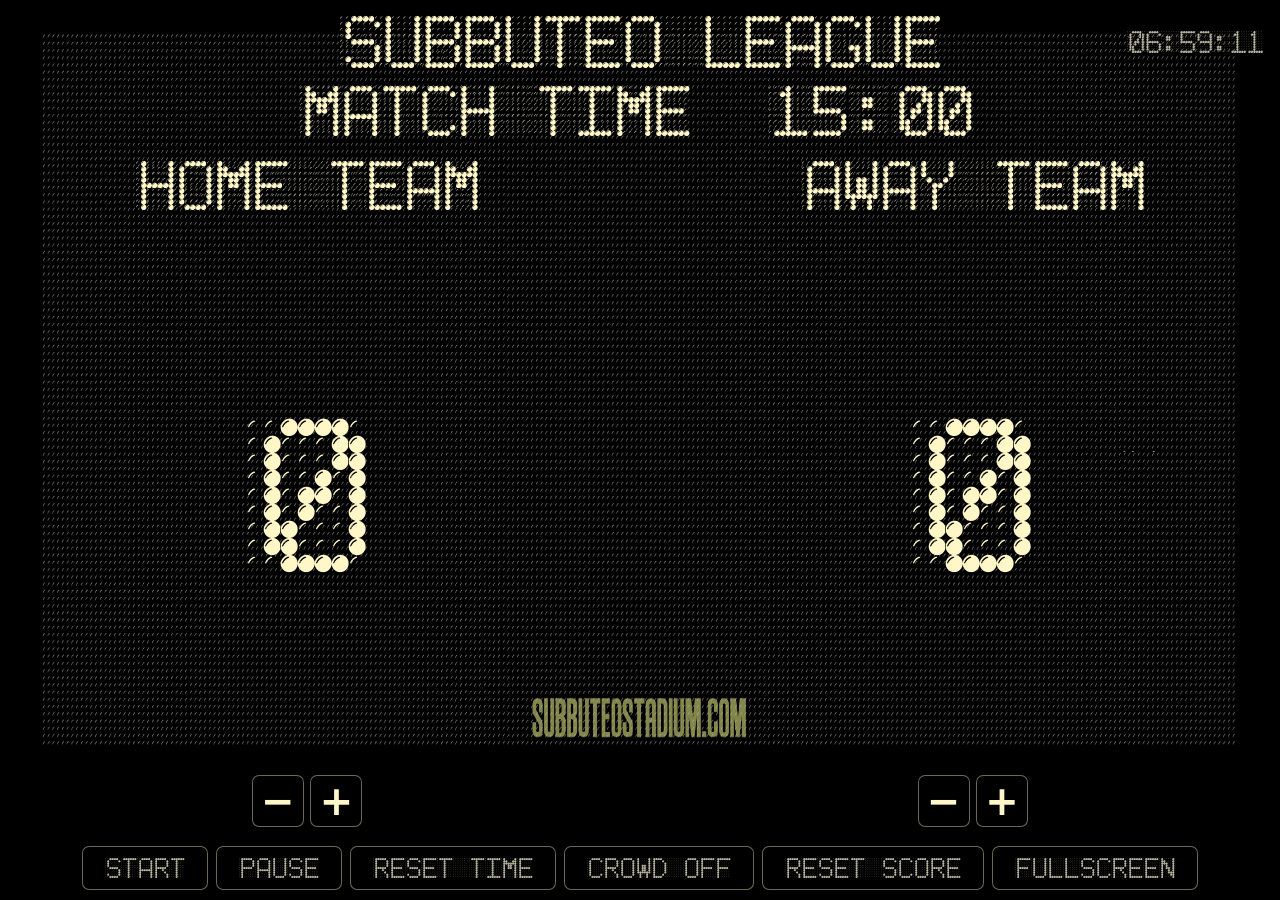
==== commit 7105109d: "Add files via upload" ====
--- a/index.html
+++ b/index.html
@@ -1,351 +1,80 @@
-<!DOCTYPE html>
+<!doctype html>
 <html lang="en">
 <head>
-  <meta charset="UTF-8">
-  <meta name="viewport" content="width=device-width, initial-scale=1.0, maximum-scale=1.0, user-scalable=no">
-  <title>subbuteostadium.com scoreboard</title>
-  <style>
-    @font-face {
-      font-family: 'LEDReversed';
-      src: url('https://cdn.shopify.com/s/files/1/0267/8394/0713/files/LED_BOARD_REVERSED.ttf?v=1748448612') format('truetype');
-      font-weight: normal;
-      font-style: normal;
-      font-display: swap;
-    }
-
-    * {
-      box-sizing: border-box;
-    }
-
-    html, body {
-      margin: 0;
-      padding: 0;
-      width: 100%;
-      height: 100vh;
-      overflow: hidden;
-      position: fixed;
-      background: black url('https://cdn.shopify.com/s/files/1/0267/8394/0713/files/Back_ground_plain.png?v=1748466804') no-repeat center center fixed;
-      background-size: cover;
-      font-family: 'LEDReversed', monospace;
-      color: #fdf6c9;
-    }
-
-    #overlay {
-      position: absolute;
-      top: 0;
-      left: 0;
-      width: 100vw;
-      height: 100vh;
-      display: flex;
-      flex-direction: column;
-      align-items: center;
-      justify-content: space-between;
-      padding: 2vh;
-    }
-
-    .header {
-      font-size: 8vh;
-      text-align: center;
-    }
-
-    #timerDisplay {
-      font-size: 8vh;
-      margin-top: 1vh;
-    }
-
-    .timer-row {
-      display: flex;
-      align-items: center;
-      justify-content: center;
-      gap: 2vw;
-      margin-top: 8vh;
-      margin-bottom: 4vh;
-      font-size: 6.4vh;
-    }
-
-    .teams {
-      display: flex;
-      justify-content: space-between;
-      width: 100vw;
-      font-size: 8vh;
-    }
-
-    .teams input {
-      background: transparent;
-      border: none;
-      color: #fdf6c9;
-      font-size: 6.4vh;
-      font-family: 'LEDReversed', monospace;
-      text-align: center;
-      width: 40vw;
-      max-width: 40vw;
-      overflow: hidden;
-      text-overflow: ellipsis;
-      white-space: nowrap;
-    }
-
-    .scores {
-      display: flex;
-      justify-content: space-between;
-      width: 100vw;
-      font-size: 8vh;
-    }
-
-    #scoreA {
-      text-align: center;
-      width: 40vw;
-    }
-
-    #scoreB {
-      text-align: center;
-      width: 40vw;
-    }
-
-    .controls {
-      display: flex;
-      flex-wrap: wrap;
-      gap: 1vw;
-      justify-content: center;
-    }
-
-    button {
-      padding: 1vh 2vh;
-      font-size: 4vh;
-      background: transparent;
-      color: grey;
-      border: none;
-      font-family: 'LEDReversed', monospace;
-    }
-
-    @media screen and (orientation: portrait) {
-      body::before {
-        content: "Please rotate your device to landscape mode.";
-        position: fixed;
-        top: 0;
-        left: 0;
-        width: 100vw;
-        height: 100vh;
-        background: black;
-        color: #fdf6c9;
-        font-size: 5vw;
-        display: flex;
-        align-items: center;
-        justify-content: center;
-        z-index: 9999;
-        text-align: center;
-        padding: 20px;
-      }
-      #overlay {
-        display: none !important;
-      }
-    }
-  </style>
+  <meta charset="utf-8">
+  <meta name="viewport" content="width=device-width, initial-scale=1, viewport-fit=cover">
+  <meta name="theme-color" content="#050505">
+  <meta name="color-scheme" content="dark">
+  <meta name="description" content="An installable Subbuteo scoreboard that works offline.">
+  <meta name="mobile-web-app-capable" content="yes">
+  <meta name="apple-mobile-web-app-capable" content="yes">
+  <meta name="apple-mobile-web-app-status-bar-style" content="black-translucent">
+  <meta name="apple-mobile-web-app-title" content="Scoreboard">
+  <meta http-equiv="Content-Security-Policy" content="default-src 'self'; script-src 'self'; style-src 'self'; img-src 'self' data:; font-src 'self'; connect-src 'self'; media-src 'self'; worker-src 'self'; manifest-src 'self'; base-uri 'self'; form-action 'none'">
+  <title>Subbuteo Scoreboard</title>
+  <link rel="manifest" href="manifest.json">
+  <link rel="icon" href="icon-192.png" sizes="192x192" type="image/png">
+  <link rel="apple-touch-icon" href="icon-192.png">
+  <link rel="stylesheet" href="scoreboard-v4.css">
 </head>
 <body>
-  <div id="overlay">
-    <div class="header">
-      <input type="text" id="leagueTitle" value="SUBBUTEO LEAGUE" maxlength="30"
-        style="background:transparent; border:none; color:#fdf6c9; font-size:6.4vh; text-align:center;
-               font-family: 'LEDReversed', monospace; width: 90vw; max-width: 90vw; min-width: 60vw;
-               padding: 0 1vw; margin-bottom: 2vh;"
-        onchange="this.value = this.value.toUpperCase();">
-      <div class="timer-row">
-        <div>MATCH TIME</div>
-        <input type="text" id="timerDisplay" value="15:00" onchange="applyMatchTime()"
-           style="background: transparent; border: none; color: #fdf6c9; font-size: 8vh;
-                  font-family: 'LEDReversed', monospace; text-align: center; width: 20vw;">
+  <main class="scoreboard" aria-label="Subbuteo scoreboard">
+    <header class="topbar">
+      <input class="league-input" id="leagueTitle" type="text" value="SUBBUTEO LEAGUE" maxlength="30"
+        aria-label="League name" autocapitalize="characters" autocomplete="off" spellcheck="false">
+      <time class="clock" id="clock" aria-label="Current time">00:00:00</time>
+    </header>
+
+    <section class="match-time" aria-label="Match timer">
+      <span>MATCH TIME</span>
+      <div class="time-input" aria-label="Match time">
+        <input id="timerMinutes" type="text" value="15" inputmode="numeric" pattern="[0-9]*" maxlength="3"
+          aria-label="Minutes" autocomplete="off" spellcheck="false">
+        <span aria-hidden="true">:</span>
+        <input id="timerSeconds" type="text" value="00" inputmode="numeric" pattern="[0-9]*" maxlength="2"
+          aria-label="Seconds" autocomplete="off" spellcheck="false">
       </div>
-    </div>
-    <div class="teams">
-      <input type="text" id="teamAName" value="HOME TEAM" maxlength="15" onchange="updateTeamName('A')">
-      <input type="text" id="teamBName" value="AWAY TEAM" maxlength="15" onchange="updateTeamName('B')">
-    </div>
-    <div class="scores">
-      <div id="scoreA">0</div>
-      <div id="scoreB">0</div>
-    </div>
-    <div class="controls">
-      <button onclick="updateScore('A', 1)">A +1</button>
-      <button onclick="updateScore('A', -1)">A -1</button>
-      <button onclick="updateScore('B', 1)">B +1</button>
-      <button onclick="updateScore('B', -1)">B -1</button>
-      <button onclick="startTimer()">Start</button>
-      <button onclick="pauseTimer()">Pause</button>
-      <button onclick="toggleCrowdSound()">Crowd</button>
-      <button onclick="resetScores()">Reset Scores</button>
-      <button onclick="toggleFullScreen()">Fullscreen</button>
-    </div>
-  </div>
+    </section>
 
-  <audio id="cheerSound" src="https://cdn.shopify.com/s/files/1/0267/8394/0713/files/Big-crowd-cheering.mp3?v=1748455337"></audio>
-  <audio id="whistleSound" src="https://cdn.shopify.com/s/files/1/0267/8394/0713/files/referee-blowing-whistle-sound-effect.mp3?v=1748448611"></audio>
+    <section class="teams" aria-label="Teams and score">
+      <article class="team-card">
+        <input id="teamAName" class="team-name" type="text" value="HOME TEAM" maxlength="15"
+          aria-label="Home team name" autocapitalize="characters" autocomplete="off" spellcheck="false">
+        <output id="scoreA" class="score" aria-live="polite" aria-label="Home team score">0</output>
+        <div class="score-controls">
+          <button type="button" data-score-team="A" data-score-change="-1" aria-label="Decrease home score">&minus;</button>
+          <button type="button" data-score-team="A" data-score-change="1" aria-label="Increase home score">+</button>
+        </div>
+      </article>
 
-  
+      <article class="team-card">
+        <input id="teamBName" class="team-name" type="text" value="AWAY TEAM" maxlength="15"
+          aria-label="Away team name" autocapitalize="characters" autocomplete="off" spellcheck="false">
+        <output id="scoreB" class="score" aria-live="polite" aria-label="Away team score">0</output>
+        <div class="score-controls">
+          <button type="button" data-score-team="B" data-score-change="-1" aria-label="Decrease away score">&minus;</button>
+          <button type="button" data-score-team="B" data-score-change="1" aria-label="Increase away score">+</button>
+        </div>
+      </article>
+    </section>
 
+    <nav class="controls" aria-label="Match controls">
+      <button id="startButton" type="button">Start</button>
+      <button id="pauseButton" type="button">Pause</button>
+      <button id="resetTimerButton" type="button">Reset time</button>
+      <button id="crowdButton" type="button" aria-pressed="false">Crowd off</button>
+      <button id="resetScoresButton" type="button">Reset score</button>
+      <button id="fullscreenButton" type="button">Fullscreen</button>
+      <button id="installButton" class="install-button" type="button" hidden>Install app</button>
+    </nav>
+  </main>
 
-<script>
-  let scoreA = 0;
-  let scoreB = 0;
-  let timer = null;
-  let secondsLeft = 0;
-  let crowdPlaying = false;
-
-  function updateScore(team, value) {
-    if (team === 'A') {
-      scoreA = Math.max(0, scoreA + value);
-      document.getElementById('scoreA').textContent = scoreA;
-    } else {
-      scoreB = Math.max(0, scoreB + value);
-      document.getElementById('scoreB').textContent = scoreB;
-    }
-    document.getElementById('cheerSound').play();
-  }
-
-  function resetScores() {
-    scoreA = 0;
-    scoreB = 0;
-    document.getElementById('scoreA').textContent = 0;
-    document.getElementById('scoreB').textContent = 0;
-  }
-
-  function updateTimerDisplay() {
-    const minutes = String(Math.floor(secondsLeft / 60)).padStart(2, '0');
-    const secs = String(secondsLeft % 60).padStart(2, '0');
-    document.getElementById('timerDisplay').value = `${minutes}:${secs}`;
-  }
-
-  function applyMatchTime() {
-    const timerInput = document.getElementById('timerDisplay').value;
-    const parts = timerInput.split(":");
-    if (parts.length === 2) {
-      const mins = parseInt(parts[0], 10);
-      const secs = parseInt(parts[1], 10);
-      if (!isNaN(mins) && !isNaN(secs)) {
-        secondsLeft = mins * 60 + secs;
-        updateTimerDisplay();
-      }
-    }
-  }
-
-  function playCrowdLoop() {
-    const crowd = document.getElementById('crowdSound');
-    if (!crowdPlaying) {
-      crowd.currentTime = 0;
-      crowd.play();
-      crowdPlaying = true;
-    }
-  }
-
-  function stopCrowdLoop() {
-    const crowd = document.getElementById('crowdSound');
-    if (crowdPlaying) {
-      crowd.pause();
-      crowd.currentTime = 0;
-      crowdPlaying = false;
-    }
-  }
-
-  function playWhistleThreeTimes() {
-    const whistle = document.getElementById('whistleSound');
-    let count = 0;
-    function playWhistle() {
-      if (count < 3) {
-        whistle.currentTime = 0;
-        whistle.play();
-        count++;
-        setTimeout(playWhistle, 1000);
-      }
-    }
-    playWhistle();
-  }
-
-  function startTimer() {
-    if (timer) return;
-
-    const whistle = document.getElementById('whistleSound');
-    whistle.currentTime = 0;
-    whistle.play();timer = setInterval(() => {
-      if (secondsLeft > 0) {
-        secondsLeft--;
-        updateTimerDisplay();
-        if (secondsLeft === 0) {
-          clearInterval(timer);
-          timer = null;
-          stopCrowdLoop();
-          playWhistleThreeTimes();
-        }
-      }
-    }, 1000);
-  }
-
-  function pauseTimer() {
-    if (timer) {
-      clearInterval(timer);
-      timer = null;
-      const whistle = document.getElementById('whistleSound');
-      whistle.currentTime = 0;
-      whistle.play();
-    }
-  }
-
-  function resetTimer() {
-    if (timer === null && (secondsLeft === 0 || secondsLeft > 0)) {
-      secondsLeft = 15 * 60;
-      document.getElementById('timerDisplay').value = "15:00";
-      updateTimerDisplay();
-    }
-  }
-
-  function toggleFullScreen() {
-    if (!document.fullscreenElement) {
-      document.documentElement.requestFullscreen();
-    } else {
-      if (document.exitFullscreen) {
-        document.exitFullscreen();
-      }
-    }
-  }
-
-  function updateTeamName(team) {
-    const input = document.getElementById(`team${team}Name`);
-    input.value = input.value.toUpperCase();
-  }
-
-  function updateDigitalClock() {
-    const now = new Date();
-    const h = String(now.getHours()).padStart(2, '0');
-    const m = String(now.getMinutes()).padStart(2, '0');
-    const s = String(now.getSeconds()).padStart(2, '0');
-    const el = document.getElementById('analogClock');
-    if (el) el.textContent = `${h}:${m}:${s}`;
-  }
-
-  
-  function toggleCrowdSound() {
-    const crowd = document.getElementById('crowdSound');
-    if (!crowdPlaying) {
-      crowd.currentTime = 0;
-      crowd.play();
-      crowdPlaying = true;
-    } else {
-      crowd.pause();
-      crowd.currentTime = 0;
-      crowdPlaying = false;
-    }
-  }
-
-
-window.onload = () => {
-    setInterval(updateDigitalClock, 1000);
-    secondsLeft = 15 * 60;
-    updateTimerDisplay();
-  };
-</script>
-
-
-
-
-  <audio id="crowdSound" src="https://cdn.shopify.com/s/files/1/0267/8394/0713/files/Crowd.mp3?v=1749149969" loop></audio>
-
+  <p class="rotate-hint" role="status">For the clearest scoreboard, rotate your device to landscape.</p>
+  <div id="toast" class="toast" role="status" aria-live="polite" hidden></div>
+  <audio id="whistleSound" src="referee-blowing-whistle-sound-effect.mp3" preload="auto"></audio>
+  <audio id="cheerSound" src="Big-crowd-cheering.mp3" preload="auto"></audio>
+  <audio id="crowdLoopSound" src="freesound_community-soccer-stadium-10-6709.mp3" preload="auto" loop></audio>
+  <noscript>This scoreboard needs JavaScript enabled.</noscript>
+  <script src="scoreboard-v4.js" defer></script>
 </body>
 </html>
--- a/scoreboard-v4.css
+++ b/scoreboard-v4.css
@@ -0,0 +1,322 @@
+@font-face {
+  font-family: "LEDReversed";
+  src: url("LED_BOARD_REVERSED.ttf") format("truetype");
+  font-weight: 400;
+  font-style: normal;
+  font-display: swap;
+}
+
+:root {
+  color-scheme: dark;
+  --ink: #fff7c8;
+  --muted: #b9b6a1;
+  --panel: rgba(0, 0, 0, 0.62);
+  --line: rgba(255, 247, 200, 0.42);
+  --accent: #ffe657;
+}
+
+* {
+  box-sizing: border-box;
+  -webkit-tap-highlight-color: transparent;
+}
+
+html,
+body {
+  width: 100%;
+  min-height: 100%;
+  margin: 0;
+  background: #050505;
+}
+
+body {
+  min-height: 100vh;
+  min-height: 100dvh;
+  overflow-x: hidden;
+  color: var(--ink);
+  background-image: url("subbuteo-scoreboard-background-v4.png");
+  background-repeat: no-repeat;
+  background-position: center;
+  background-size: 100% 100%;
+  font-family: "LEDReversed", ui-monospace, monospace;
+  touch-action: manipulation;
+}
+
+button,
+input {
+  font: inherit;
+}
+
+button {
+  min-width: 3rem;
+  min-height: 3rem;
+  border: 1px solid var(--line);
+  border-radius: 0.45rem;
+  color: var(--ink);
+  background: rgba(0, 0, 0, 0.72);
+  cursor: pointer;
+  user-select: none;
+}
+
+button:active {
+  color: #080808;
+  background: var(--accent);
+  transform: translateY(1px);
+}
+
+button:focus-visible,
+input:focus-visible {
+  outline: 3px solid var(--accent);
+  outline-offset: 3px;
+}
+
+.scoreboard {
+  width: 100%;
+  min-height: 100vh;
+  min-height: 100dvh;
+  display: grid;
+  grid-template-rows: auto auto 1fr auto;
+  gap: clamp(0.35rem, 1.5vh, 1rem);
+  padding: max(0.65rem, env(safe-area-inset-top)) max(0.8rem, env(safe-area-inset-right)) max(0.65rem, env(safe-area-inset-bottom)) max(0.8rem, env(safe-area-inset-left));
+}
+
+.topbar {
+  position: relative;
+  display: flex;
+  justify-content: center;
+  align-items: center;
+  min-height: 2.2rem;
+}
+
+.league-input,
+.team-name,
+.time-input input {
+  border: 0;
+  border-bottom: 1px solid transparent;
+  border-radius: 0;
+  color: var(--ink);
+  background: transparent;
+  text-align: center;
+  text-transform: uppercase;
+}
+
+.league-input:hover,
+.team-name:hover,
+.time-input input:hover {
+  border-bottom-color: var(--line);
+}
+
+.league-input {
+  width: min(78vw, 45rem);
+  padding: 0.2rem 0.5rem;
+  font-size: clamp(1.45rem, 5.8vh, 4.5rem);
+}
+
+.clock {
+  position: absolute;
+  right: 0.25rem;
+  top: 50%;
+  translate: 0 -50%;
+  color: var(--muted);
+  font-size: clamp(0.72rem, 2.5vh, 1.4rem);
+}
+
+.match-time {
+  display: flex;
+  justify-content: center;
+  align-items: baseline;
+  gap: clamp(0.65rem, 2.5vw, 2rem);
+  font-size: clamp(1.35rem, 5.5vh, 4.4rem);
+  white-space: nowrap;
+}
+
+.time-input {
+  display: inline-flex;
+  align-items: baseline;
+  justify-content: center;
+  gap: 0.08em;
+}
+
+.time-input input {
+  padding: 0;
+  font-size: inherit;
+}
+
+#timerMinutes {
+  width: 3.2ch;
+  text-align: right;
+}
+
+#timerSeconds {
+  width: 2.2ch;
+  text-align: left;
+}
+
+.teams {
+  display: grid;
+  grid-template-columns: repeat(2, minmax(0, 1fr));
+  align-items: stretch;
+  gap: clamp(1rem, 6vw, 7rem);
+}
+
+.team-card {
+  display: grid;
+  grid-template-rows: auto minmax(0, 1fr) auto;
+  align-items: center;
+  justify-items: center;
+  min-width: 0;
+  padding: 0.35rem;
+}
+
+.team-name {
+  width: 100%;
+  padding: 0.2rem;
+  font-size: clamp(1.3rem, 5.4vh, 4.2rem);
+}
+
+.score {
+  display: grid;
+  place-items: center;
+  line-height: 0.9;
+  font-size: clamp(3rem, 17vh, 11rem);
+  font-variant-numeric: tabular-nums;
+}
+
+.score-controls {
+  display: grid;
+  grid-template-columns: repeat(2, 3.25rem);
+  gap: 0.4rem;
+}
+
+.score-controls button {
+  font-family: system-ui, sans-serif;
+  font-size: clamp(1.6rem, 4.5vh, 3rem);
+  font-weight: 700;
+}
+
+.controls {
+  display: flex;
+  flex-wrap: wrap;
+  justify-content: center;
+  gap: 0.45rem;
+}
+
+.controls button {
+  min-height: 2.75rem;
+  padding: 0.45rem clamp(0.7rem, 1.8vw, 1.4rem);
+  color: var(--muted);
+  font-size: clamp(0.8rem, 2.35vh, 1.25rem);
+}
+
+.controls button[aria-pressed="true"],
+.install-button {
+  color: var(--accent);
+  border-color: var(--accent);
+}
+
+.rotate-hint,
+.toast {
+  position: fixed;
+  z-index: 10;
+  left: 50%;
+  translate: -50% 0;
+  margin: 0;
+  padding: 0.7rem 1rem;
+  border: 1px solid var(--line);
+  border-radius: 0.5rem;
+  color: var(--ink);
+  background: rgba(0, 0, 0, 0.92);
+  text-align: center;
+  font-family: system-ui, sans-serif;
+  font-size: 0.9rem;
+}
+
+.rotate-hint {
+  display: none;
+  bottom: max(0.8rem, env(safe-area-inset-bottom));
+}
+
+.toast {
+  top: max(0.8rem, env(safe-area-inset-top));
+  width: min(90vw, 34rem);
+}
+
+[hidden] {
+  display: none !important;
+}
+
+noscript {
+  position: fixed;
+  inset: 0;
+  display: grid;
+  place-items: center;
+  padding: 2rem;
+  color: var(--ink);
+  background: #050505;
+  font-family: system-ui, sans-serif;
+}
+
+@media (orientation: portrait) {
+  .scoreboard {
+    gap: 0.7rem;
+    padding-bottom: 4.5rem;
+  }
+
+  .rotate-hint {
+    display: block;
+  }
+
+  .clock {
+    display: none;
+  }
+
+  .league-input {
+    width: 94vw;
+    font-size: clamp(1.4rem, 6vw, 3rem);
+  }
+
+  .match-time {
+    font-size: clamp(1.4rem, 6vw, 3rem);
+  }
+
+  .teams {
+    gap: 0.5rem;
+  }
+
+  .team-name {
+    font-size: clamp(1.05rem, 5vw, 2.4rem);
+  }
+
+  .score {
+    font-size: clamp(3rem, 15vw, 7rem);
+  }
+}
+
+@media (max-height: 430px) and (orientation: landscape) {
+  .scoreboard {
+    gap: 0.2rem;
+  }
+
+  .league-input {
+    font-size: clamp(1.25rem, 5.4vh, 2rem);
+  }
+
+  .match-time,
+  .team-name {
+    font-size: clamp(1.05rem, 5vh, 1.8rem);
+  }
+
+  .score {
+    font-size: clamp(2.1rem, 14vh, 4rem);
+  }
+
+  .score-controls button,
+  .controls button {
+    min-height: 2.35rem;
+  }
+}
+
+@media (prefers-reduced-motion: reduce) {
+  * {
+    scroll-behavior: auto !important;
+  }
+}
